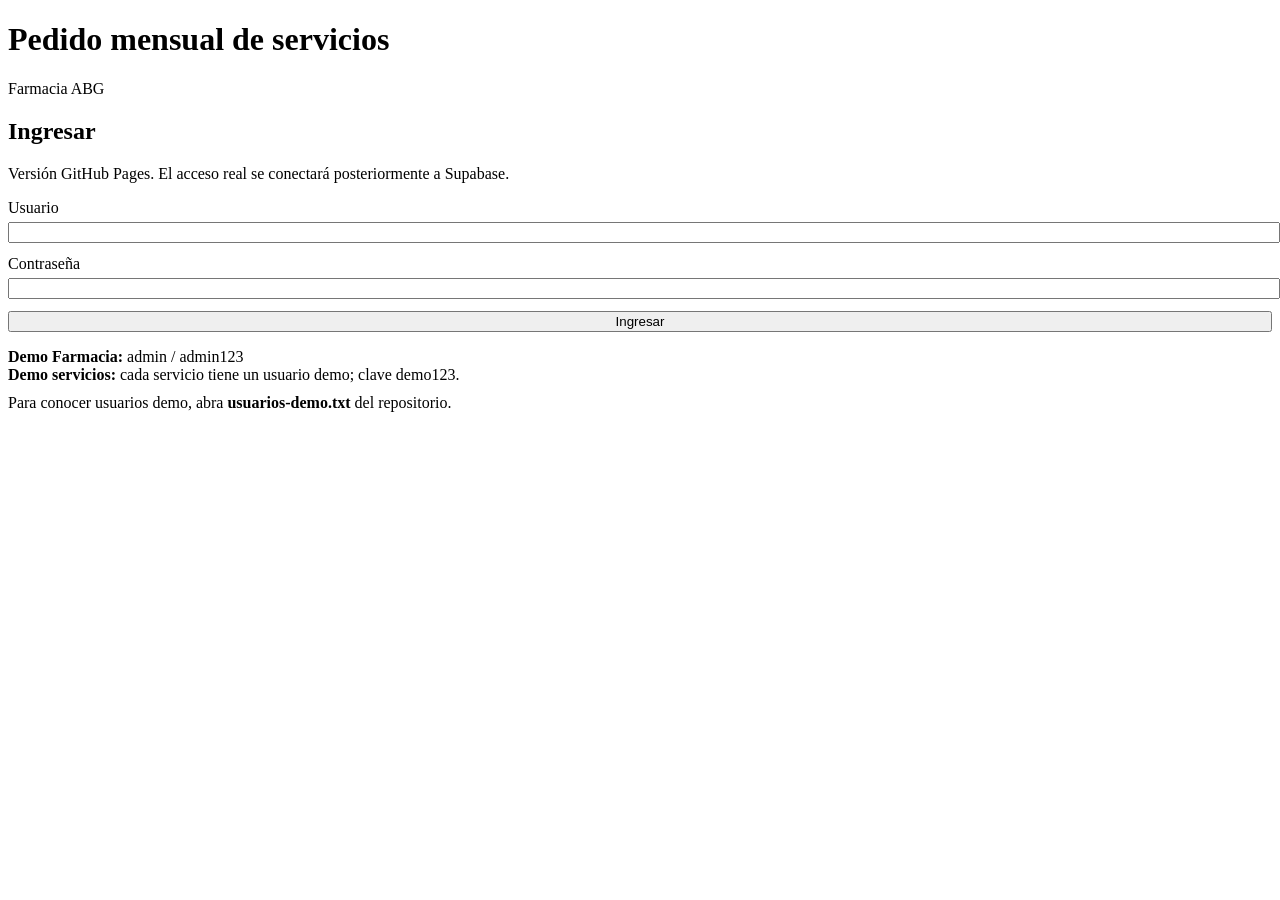
==== index.html @ 886af9b9 "Add files via upload" ====
<!doctype html><html lang="es"><head><meta charset="utf-8"><meta name="viewport" content="width=device-width,initial-scale=1"><title>Pedido mensual de servicios</title><link rel="stylesheet" href="css/app.css"></head>
<body><header><h1>Pedido mensual de servicios</h1><p>Farmacia ABG</p></header><div class="shell"><div class="card login"><h2>Ingresar</h2><p class="small">Versión GitHub Pages. El acceso real se conectará posteriormente a Supabase.</p>
<label>Usuario</label><input id="user" style="width:100%;margin:5px 0 12px"><label>Contraseña</label><input id="pass" type="password" style="width:100%;margin:5px 0 12px"><button id="loginBtn" style="width:100%">Ingresar</button><div id="msg"></div>
<div class="alert info" style="margin-top:16px"><b>Demo Farmacia:</b> admin / admin123<br><b>Demo servicios:</b> cada servicio tiene un usuario demo; clave demo123.</div>
<div class="small" style="margin-top:10px">Para conocer usuarios demo, abra <b>usuarios-demo.txt</b> del repositorio.</div></div></div>
<script src="js/data.js"></script><script src="js/common.js"></script><script>
document.getElementById("loginBtn").onclick=()=>{
 const u=document.getElementById("user").value.trim(),p=document.getElementById("pass").value;
 const found=APP_DATA.demoUsers.find(x=>x.username===u&&x.password===p);
 if(!found){document.getElementById("msg").innerHTML='<div class="alert danger">Usuario o contraseña incorrectos.</div>';return;}
 setSession(found); location.href=found.role==="pharmacy"?"farmacia.html":"pedido.html";
};
</script></body></html>
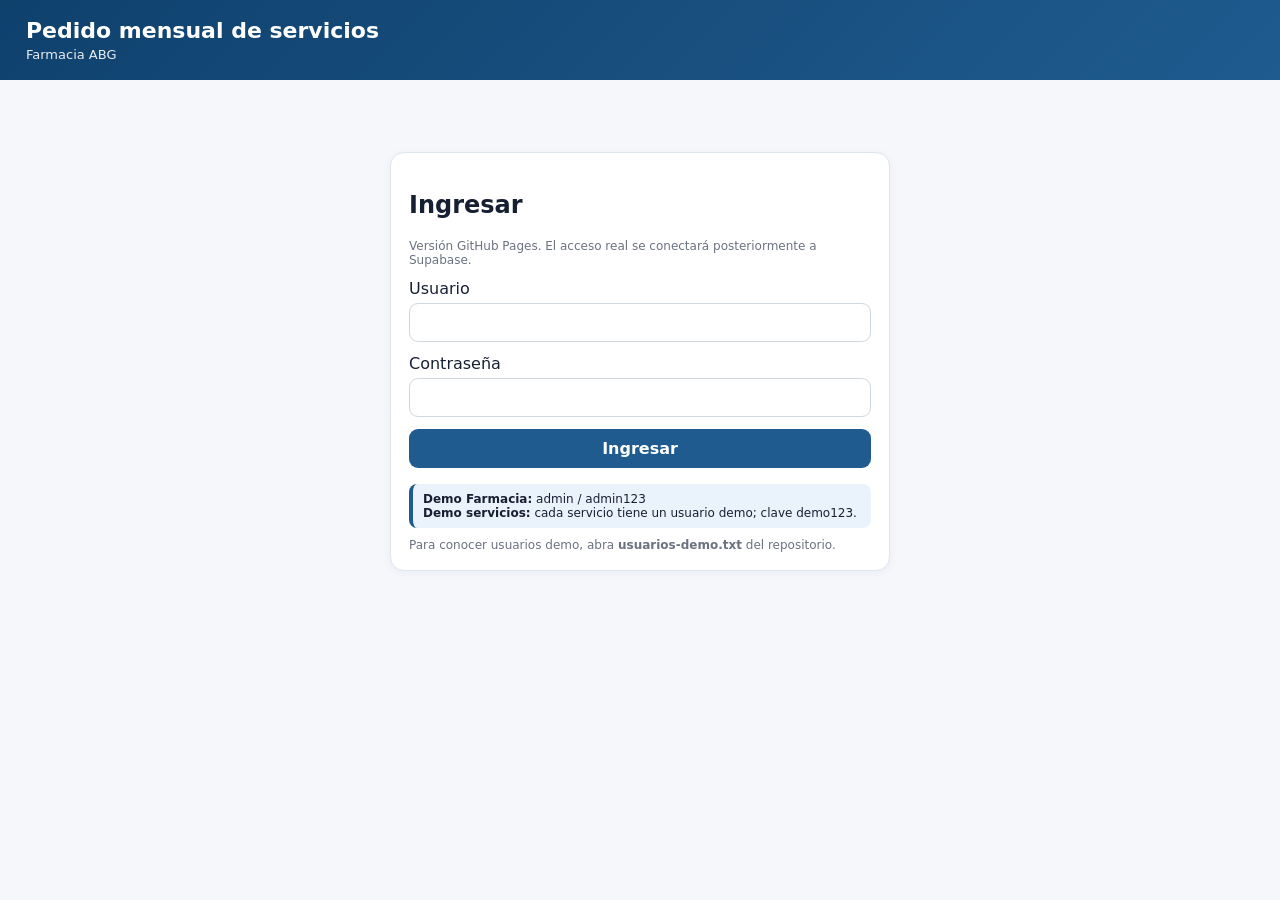
==== commit 2e177b2c: "Add files via upload" ====
--- a/index.html
+++ b/index.html
@@ -1,9 +1,9 @@
-<!doctype html><html lang="es"><head><meta charset="utf-8"><meta name="viewport" content="width=device-width,initial-scale=1"><title>Pedido mensual de servicios</title><link rel="stylesheet" href="css/app.css"></head>
+<!doctype html><html lang="es"><head><meta charset="utf-8"><meta name="viewport" content="width=device-width,initial-scale=1"><title>Pedido mensual de servicios</title><link rel="stylesheet" href="app.css"></head>
 <body><header><h1>Pedido mensual de servicios</h1><p>Farmacia ABG</p></header><div class="shell"><div class="card login"><h2>Ingresar</h2><p class="small">Versión GitHub Pages. El acceso real se conectará posteriormente a Supabase.</p>
 <label>Usuario</label><input id="user" style="width:100%;margin:5px 0 12px"><label>Contraseña</label><input id="pass" type="password" style="width:100%;margin:5px 0 12px"><button id="loginBtn" style="width:100%">Ingresar</button><div id="msg"></div>
 <div class="alert info" style="margin-top:16px"><b>Demo Farmacia:</b> admin / admin123<br><b>Demo servicios:</b> cada servicio tiene un usuario demo; clave demo123.</div>
 <div class="small" style="margin-top:10px">Para conocer usuarios demo, abra <b>usuarios-demo.txt</b> del repositorio.</div></div></div>
-<script src="js/data.js"></script><script src="js/common.js"></script><script>
+<script src="data.js"></script><script src="common.js"></script><script>
 document.getElementById("loginBtn").onclick=()=>{
  const u=document.getElementById("user").value.trim(),p=document.getElementById("pass").value;
  const found=APP_DATA.demoUsers.find(x=>x.username===u&&x.password===p);
--- a/app.css
+++ b/app.css
@@ -0,0 +1,16 @@
+
+:root{--bg:#f5f7fb;--card:#fff;--text:#172033;--muted:#6b7280;--line:#dfe5ee;--brand:#1f5b8f;--brand2:#0f416d;--soft:#eaf3fb;--warn:#fff5cc;--warnb:#d6a600;--danger:#fde8e8;--dangerb:#d64545;--ok:#e8f7ec;--okb:#2f8f4e}
+*{box-sizing:border-box}body{margin:0;font-family:Inter,system-ui,-apple-system,Segoe UI,Arial,sans-serif;background:var(--bg);color:var(--text)}
+header{background:linear-gradient(135deg,var(--brand2),var(--brand));color:#fff;padding:18px 26px}header h1{margin:0;font-size:22px}header p{margin:4px 0 0;opacity:.9;font-size:13px}
+.shell{max-width:1450px;margin:auto;padding:24px}.card,.meta,.metric{background:#fff;border:1px solid var(--line);border-radius:14px;box-shadow:0 2px 10px rgba(24,39,75,.05)}.card{padding:18px;margin-bottom:18px}
+.topbar{display:grid;grid-template-columns:repeat(4,minmax(180px,1fr));gap:12px;margin-bottom:18px}.meta,.metric{padding:14px 16px}.meta b,.metric b{display:block;font-size:11px;color:var(--muted);text-transform:uppercase;letter-spacing:.04em;margin-bottom:5px}.meta span{font-weight:700}.metric strong{font-size:24px}
+input,select,textarea,button{font:inherit}input,select,textarea{border:1px solid #cfd7e3;border-radius:9px;padding:9px 10px;background:white;color:var(--text)}input[type=number]{width:105px}textarea{width:100%;min-height:74px}
+button,.btn{border:0;border-radius:9px;padding:10px 14px;cursor:pointer;font-weight:700;background:var(--brand);color:#fff;text-decoration:none;display:inline-block}.secondary{background:#eef2f7;color:#23324b}.ghost{background:#fff;border:1px solid var(--line);color:#23324b}
+table{width:100%;border-collapse:separate;border-spacing:0;font-size:13px}th{position:sticky;top:0;background:#edf3f8;color:#334155;text-align:left;padding:10px;border-bottom:1px solid var(--line);z-index:1}td{padding:9px 10px;border-bottom:1px solid #edf0f4;vertical-align:top}tbody tr:hover{background:#fafcff}.table-wrap{max-height:540px;overflow:auto;border:1px solid var(--line);border-radius:12px}
+.small{font-size:12px;color:var(--muted)}.tag{display:inline-flex;border-radius:999px;padding:4px 8px;font-size:11px;font-weight:700}.ok{background:var(--ok);color:#246d3a}.warnTag{background:var(--warn);color:#7a5a00}.muted{background:#eef2f7;color:#586275}.sent{background:#e8f2fb;color:#225f8e}.review{background:#fff3d1;color:#7c5c00}.closed{background:#e7f6ec;color:#277242}
+.alert{margin-top:7px;padding:8px 10px;border-radius:8px;font-size:12px}.alert.warn{background:var(--warn);border-left:4px solid var(--warnb)}.alert.info{background:var(--soft);border-left:4px solid var(--brand)}.alert.danger{background:var(--danger);border-left:4px solid var(--dangerb)}
+.filters,.toolbar,.footer{display:flex;gap:8px;flex-wrap:wrap;align-items:center}.pill{padding:7px 11px;border-radius:999px;background:#eef2f7;color:#314158;font-size:12px;font-weight:700;cursor:pointer}.pill.active{background:var(--brand);color:#fff}.footer{justify-content:flex-end;margin-top:16px}
+.hidden{display:none!important}.grid4{display:grid;grid-template-columns:repeat(4,minmax(160px,1fr));gap:10px}.box{border:1px solid var(--line);border-radius:10px;padding:11px;background:#fafcff}.box b{display:block;font-size:11px;color:var(--muted);text-transform:uppercase;margin-bottom:4px}
+.login{max-width:500px;margin:48px auto}.status{padding:10px 12px;border-radius:10px;margin:10px 0;background:var(--ok)}.late{background:var(--warn)}
+@media(max-width:900px){.topbar,.grid4{grid-template-columns:1fr 1fr}.table-wrap{max-height:none}}@media(max-width:600px){.topbar,.grid4{grid-template-columns:1fr}}
+@media print{header,.no-print{display:none!important}.shell{padding:0}.card{box-shadow:none;border:0}}
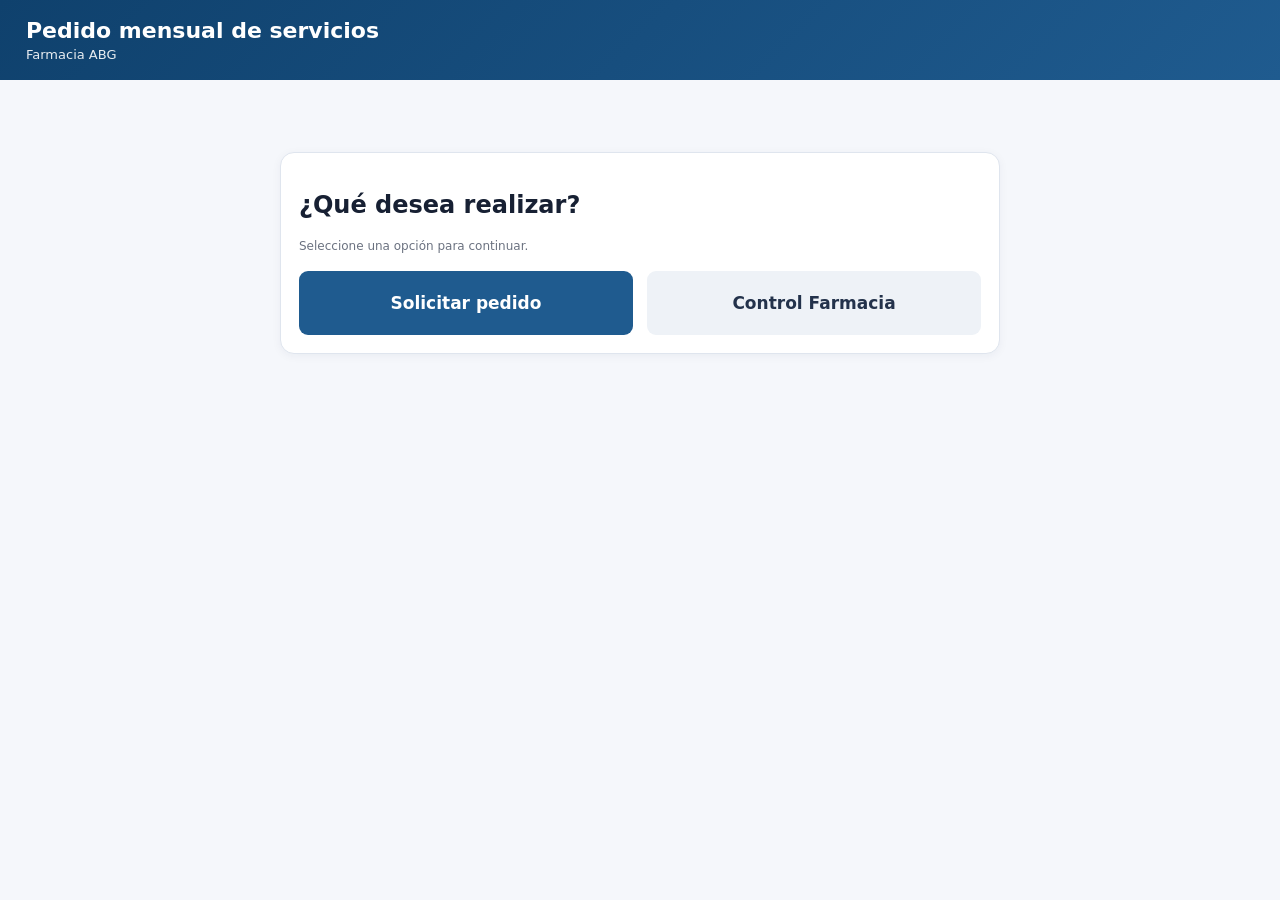
==== commit 9aceec23: "Add files via upload" ====
--- a/index.html
+++ b/index.html
@@ -1,13 +1,19 @@
-<!doctype html><html lang="es"><head><meta charset="utf-8"><meta name="viewport" content="width=device-width,initial-scale=1"><title>Pedido mensual de servicios</title><link rel="stylesheet" href="app.css"></head>
-<body><header><h1>Pedido mensual de servicios</h1><p>Farmacia ABG</p></header><div class="shell"><div class="card login"><h2>Ingresar</h2><p class="small">Versión GitHub Pages. El acceso real se conectará posteriormente a Supabase.</p>
-<label>Usuario</label><input id="user" style="width:100%;margin:5px 0 12px"><label>Contraseña</label><input id="pass" type="password" style="width:100%;margin:5px 0 12px"><button id="loginBtn" style="width:100%">Ingresar</button><div id="msg"></div>
-<div class="alert info" style="margin-top:16px"><b>Demo Farmacia:</b> admin / admin123<br><b>Demo servicios:</b> cada servicio tiene un usuario demo; clave demo123.</div>
-<div class="small" style="margin-top:10px">Para conocer usuarios demo, abra <b>usuarios-demo.txt</b> del repositorio.</div></div></div>
-<script src="data.js"></script><script src="common.js"></script><script>
-document.getElementById("loginBtn").onclick=()=>{
- const u=document.getElementById("user").value.trim(),p=document.getElementById("pass").value;
- const found=APP_DATA.demoUsers.find(x=>x.username===u&&x.password===p);
- if(!found){document.getElementById("msg").innerHTML='<div class="alert danger">Usuario o contraseña incorrectos.</div>';return;}
- setSession(found); location.href=found.role==="pharmacy"?"farmacia.html":"pedido.html";
-};
-</script></body></html>+<!doctype html><html lang="es"><head><meta charset="utf-8"><meta name="viewport" content="width=device-width,initial-scale=1"><title>Pedido mensual de servicios</title><style>:root{--bg:#f5f7fb;--card:#fff;--text:#172033;--muted:#6b7280;--line:#dfe5ee;--brand:#1f5b8f;--brand2:#0f416d;--soft:#eaf3fb;--warn:#fff5cc;--warnb:#d6a600;--danger:#fde8e8;--dangerb:#d64545;--ok:#e8f7ec;--okb:#2f8f4e}
+*{box-sizing:border-box}body{margin:0;font-family:Inter,system-ui,-apple-system,Segoe UI,Arial,sans-serif;background:var(--bg);color:var(--text)}
+header{background:linear-gradient(135deg,var(--brand2),var(--brand));color:#fff;padding:18px 26px}header h1{margin:0;font-size:22px}header p{margin:4px 0 0;opacity:.9;font-size:13px}
+.shell{max-width:1450px;margin:auto;padding:24px}.card,.meta,.metric{background:#fff;border:1px solid var(--line);border-radius:14px;box-shadow:0 2px 10px rgba(24,39,75,.05)}.card{padding:18px;margin-bottom:18px}
+.topbar{display:grid;grid-template-columns:repeat(4,minmax(180px,1fr));gap:12px;margin-bottom:18px}.meta,.metric{padding:14px 16px}.meta b,.metric b{display:block;font-size:11px;color:var(--muted);text-transform:uppercase;letter-spacing:.04em;margin-bottom:5px}.meta span{font-weight:700}.metric strong{font-size:24px}
+input,select,textarea,button{font:inherit}input,select,textarea{border:1px solid #cfd7e3;border-radius:9px;padding:9px 10px;background:white;color:var(--text)}input[type=number]{width:105px}textarea{width:100%;min-height:74px}
+button,.btn{border:0;border-radius:9px;padding:10px 14px;cursor:pointer;font-weight:700;background:var(--brand);color:#fff;text-decoration:none;display:inline-block}.secondary{background:#eef2f7;color:#23324b}.ghost{background:#fff;border:1px solid var(--line);color:#23324b}
+table{width:100%;border-collapse:separate;border-spacing:0;font-size:13px}th{position:sticky;top:0;background:#edf3f8;color:#334155;text-align:left;padding:10px;border-bottom:1px solid var(--line);z-index:1}td{padding:9px 10px;border-bottom:1px solid #edf0f4;vertical-align:top}tbody tr:hover{background:#fafcff}.table-wrap{max-height:540px;overflow:auto;border:1px solid var(--line);border-radius:12px}
+.small{font-size:12px;color:var(--muted)}.tag{display:inline-flex;border-radius:999px;padding:4px 8px;font-size:11px;font-weight:700}.ok{background:var(--ok);color:#246d3a}.warnTag{background:var(--warn);color:#7a5a00}.muted{background:#eef2f7;color:#586275}.sent{background:#e8f2fb;color:#225f8e}.review{background:#fff3d1;color:#7c5c00}.closed{background:#e7f6ec;color:#277242}
+.alert{margin-top:7px;padding:8px 10px;border-radius:8px;font-size:12px}.alert.warn{background:var(--warn);border-left:4px solid var(--warnb)}.alert.info{background:var(--soft);border-left:4px solid var(--brand)}.alert.danger{background:var(--danger);border-left:4px solid var(--dangerb)}
+.filters,.toolbar,.footer{display:flex;gap:8px;flex-wrap:wrap;align-items:center}.pill{padding:7px 11px;border-radius:999px;background:#eef2f7;color:#314158;font-size:12px;font-weight:700;cursor:pointer}.pill.active{background:var(--brand);color:#fff}.footer{justify-content:flex-end;margin-top:16px}
+.hidden{display:none!important}.grid4{display:grid;grid-template-columns:repeat(4,minmax(160px,1fr));gap:10px}.box{border:1px solid var(--line);border-radius:10px;padding:11px;background:#fafcff}.box b{display:block;font-size:11px;color:var(--muted);text-transform:uppercase;margin-bottom:4px}
+.login{max-width:500px;margin:48px auto}.status{padding:10px 12px;border-radius:10px;margin:10px 0;background:var(--ok)}.late{background:var(--warn)}
+@media(max-width:900px){.topbar,.grid4{grid-template-columns:1fr 1fr}.table-wrap{max-height:none}}@media(max-width:600px){.topbar,.grid4{grid-template-columns:1fr}}
+@media print{header,.no-print{display:none!important}.shell{padding:0}.card{box-shadow:none;border:0}}</style></head>
+<body><header><h1>Pedido mensual de servicios</h1><p>Farmacia ABG</p></header>
+<div class="shell"><div class="card login" style="max-width:720px"><h2>¿Qué desea realizar?</h2><p class="small">Seleccione una opción para continuar.</p>
+<div style="display:grid;grid-template-columns:1fr 1fr;gap:14px;margin-top:18px"><button onclick="location.href='solicitar.html'" style="padding:22px;font-size:17px">Solicitar pedido</button><button onclick="location.href='farmacia-login.html'" class="secondary" style="padding:22px;font-size:17px">Control Farmacia</button></div>
+</div></div></body></html>
